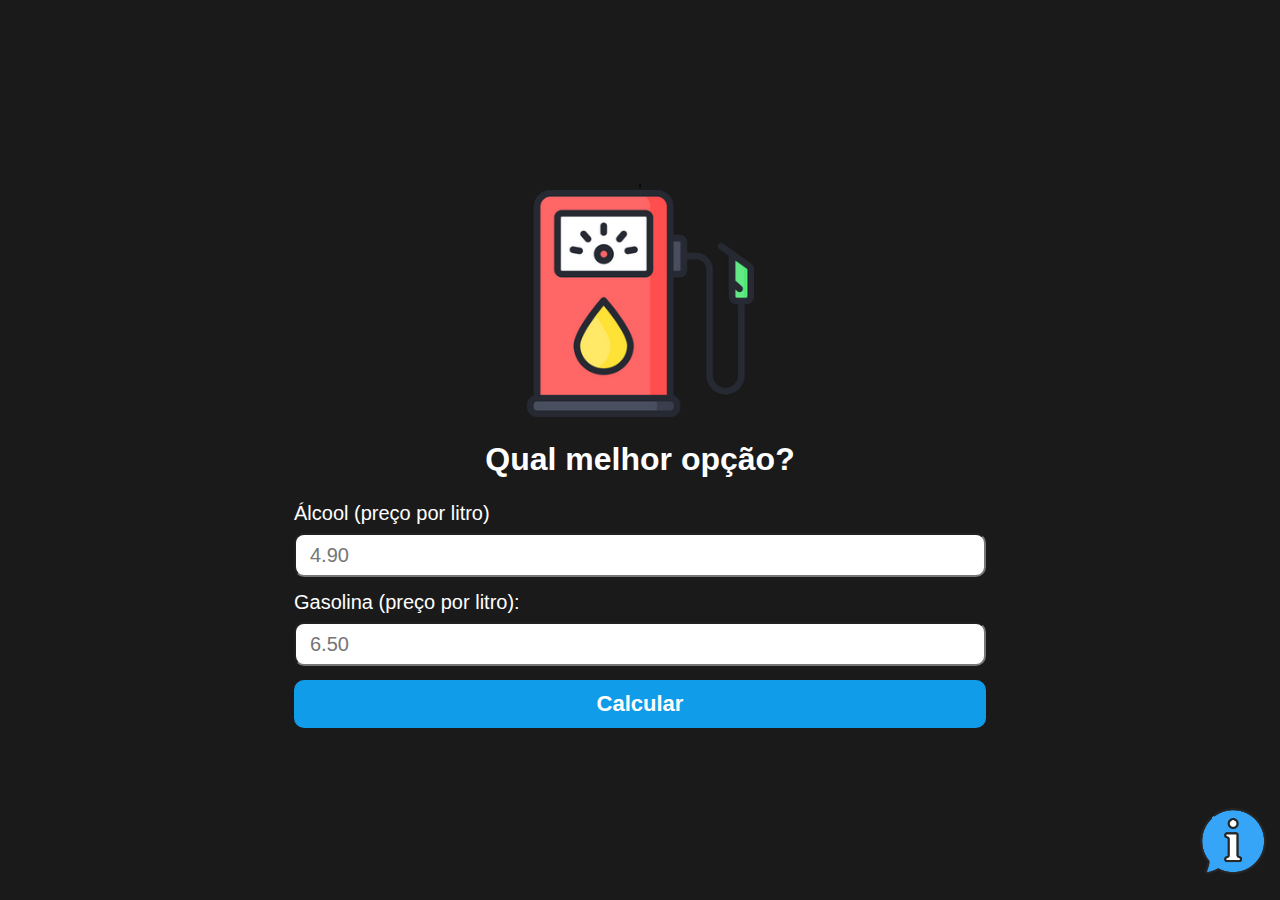
==== index.html @ 5053c4a1 "first commit" ====
<!DOCTYPE html>
<html lang="pt-br">
<head>
    <meta charset="UTF-8">
    <meta name="viewport" content="width=device-width, initial-scale=1.0">
    <meta name="keywords" content="Calculadora gasolina ou álcool">
<link rel="stylesheet" href="style.css">

    <title>Calculadora ÁLcool ou Gasolina</title>
</head>

<body>
    
<main class="container">
    ,<img class="logo" src=./assets/free-bomba-de-gasolina-1841991-1564907.png alt="Logo da calculadora gasolina ou álcool">
    <h1 class="title">Qual melhor opção?</h1>

<form onsubmit="calcular(event)" class="form">
    <label>Álcool (preço por litro)</label>
    <input 
    id="alcool"
        class="input"
        type="number"
        placeholder="4.90"
        min="1"
        step="0.01"
        required
     />

     <label>Gasolina (preço por litro):</label>
     <input 
     id="gasolina"
      class="input"
      type="number"
      placeholder="6.50"
      min="1"
      step="0.01"
      required
      />

      <input type="submit" value="Calcular"
      class="button" />
</form>

<section id="content-result" class="result hide">
    <span id="text-result">Compensa usar Álcool</span>

    <span id="alcool-result">Álcool R$ 3.90</span>
    <span id="gasolina-result">Gasolina R$ 6.80</span>
</section>

</main>

<div class="info">
    <span class="tooltip">Veja como é feito o calculo</span>
    <a href="calculo.html">
        <img class="info-img" src="./assets/image.png" alt="Veja como é feito o calculo">
    </a>
</div>

<script src="script.js"></script>
</body>

</html>
---- style.css ----
*{
    margin: 0 auto;
    font-family: sans-serif;
    box-sizing: border-box;
}

body{
    background-color: #1a1a1a;
    height: 100vh;
    display: flex;
    justify-content: center;
    align-items: center;
    flex-direction: column;
}

.container{
max-width: 720px;
display: flex;
flex-direction: column;
justify-content: center;
align-items: center;
padding: 0 14px;
}

.logo{
    max-width: 227px;
}

.title{
    text-align: center;
    color: #FFF;
    margin: 24px 0;
}

.form label{
    color: #FFF;
    font-size: 20px;
}

.input{
    width: 100%;
    height: 44px;
    border-radius: 10px;
    font-size: 20px;
    padding: 0 14px;
    margin-top: 8px;
    margin-bottom: 14px;
}

.button{
    width: 100%;
    height: 48px;
    background-color: #119cea;
    cursor: pointer;
    border: 0;
    border-radius: 10px;
    color: #FFF;
    font-size: 22px;
    font-weight: bold;
}

.result{
    background-color: #119cea;
    max-width: 520px;
    padding: 20px 20px;
    text-align: center;
    margin-top: 28px;
    border-radius: 8px;
    display: flex;
    flex-direction: column;
    border: 1px solid #696969;
    user-select: none;
    transition: transform 0.8s;
}

.hide{
    display: none;
}

.result:hover{
    transform: scale(1.1);
}

.result span{
    color: #FFF;
    margin-bottom: 8px;
}

#text-result{
    font-size: 24px;
    font-weight: bold;
}

.info{
    position: fixed;
    right: 14px;
    bottom: 22px;
}

.info-img{
    width: 66px;
    height: 66px;
}

.tooltip{
  color: #FFF;  
  background-color: rgb(15,15,15);
  padding: 10px 8px;
  border-radius: 8px;
  position: relative;
  bottom: 28px;
  display: none;
}

.info:hover .tooltip{
    display: inline;
}

.sobre{
    max-width: 620px;
    background-color: #242424;
    padding: 24px 14px;
    border: 1px solid #696969;
    border-radius: 8px;
}

.sobre p {
    color: #FFF;
    margin-bottom: 8px;
    line-height: 150%;
}

.button-calcular{
    background-color: #119cea;
    height: 48px;
    width: 70%;
    display: flex;
    justify-content: center;
    align-items: center;
    color: #FFF;
    text-decoration: none;
    font-size: 22px;
    font-weight: bold;
    margin-top: 24px;
    border-radius: 8px;
}
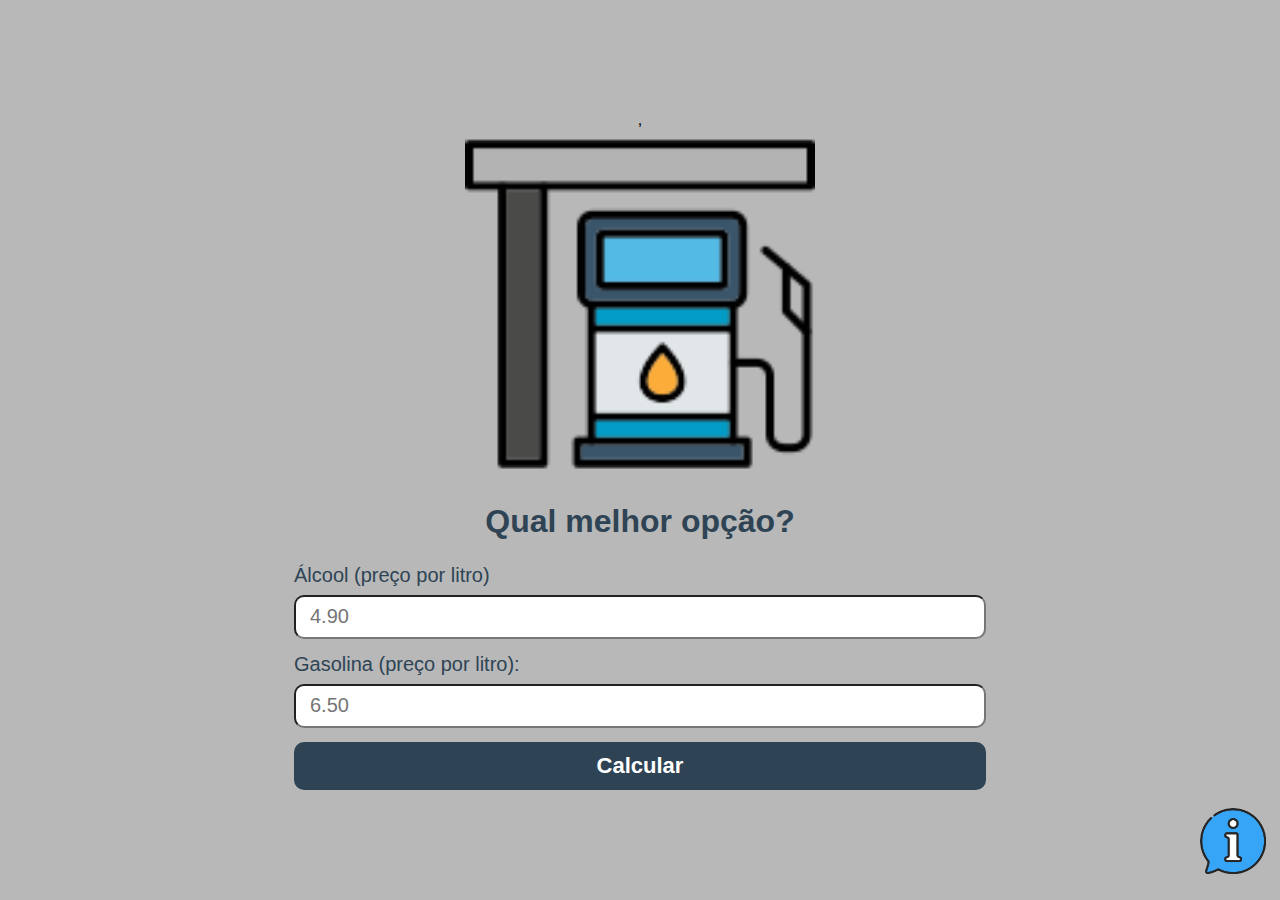
==== commit 6d3d8856: "alteração nas cores e imagens do projeto fuel-calculator" ====
--- a/index.html
+++ b/index.html
@@ -12,7 +12,7 @@
 <body>
     
 <main class="container">
-    ,<img class="logo" src=./assets/free-bomba-de-gasolina-1841991-1564907.png alt="Logo da calculadora gasolina ou álcool">
+    ,<img class="logo" src= "assets/15345473.png" alt="Logo da calculadora gasolina ou álcool">
     <h1 class="title">Qual melhor opção?</h1>
 
 <form onsubmit="calcular(event)" class="form">
--- a/style.css
+++ b/style.css
@@ -5,7 +5,7 @@
 }
 
 body{
-    background-color: #1a1a1a;
+    background-color: #b8b8b8;
     height: 100vh;
     display: flex;
     justify-content: center;
@@ -23,17 +23,17 @@
 }
 
 .logo{
-    max-width: 227px;
+    width:350px;
 }
 
 .title{
     text-align: center;
-    color: #FFF;
+    color: #2e4455;
     margin: 24px 0;
 }
 
 .form label{
-    color: #FFF;
+    color: #2e4455;
     font-size: 20px;
 }
 
@@ -50,7 +50,7 @@
 .button{
     width: 100%;
     height: 48px;
-    background-color: #119cea;
+    background-color: #2e4455;
     cursor: pointer;
     border: 0;
     border-radius: 10px;
@@ -60,7 +60,7 @@
 }
 
 .result{
-    background-color: #119cea;
+    background-color: #2e4455;
     max-width: 520px;
     padding: 20px 20px;
     text-align: center;
@@ -118,7 +118,7 @@
 
 .sobre{
     max-width: 620px;
-    background-color: #242424;
+    background-color: #2e4455;
     padding: 24px 14px;
     border: 1px solid #696969;
     border-radius: 8px;
@@ -131,7 +131,7 @@
 }
 
 .button-calcular{
-    background-color: #119cea;
+    background-color: #2e4455;
     height: 48px;
     width: 70%;
     display: flex;
